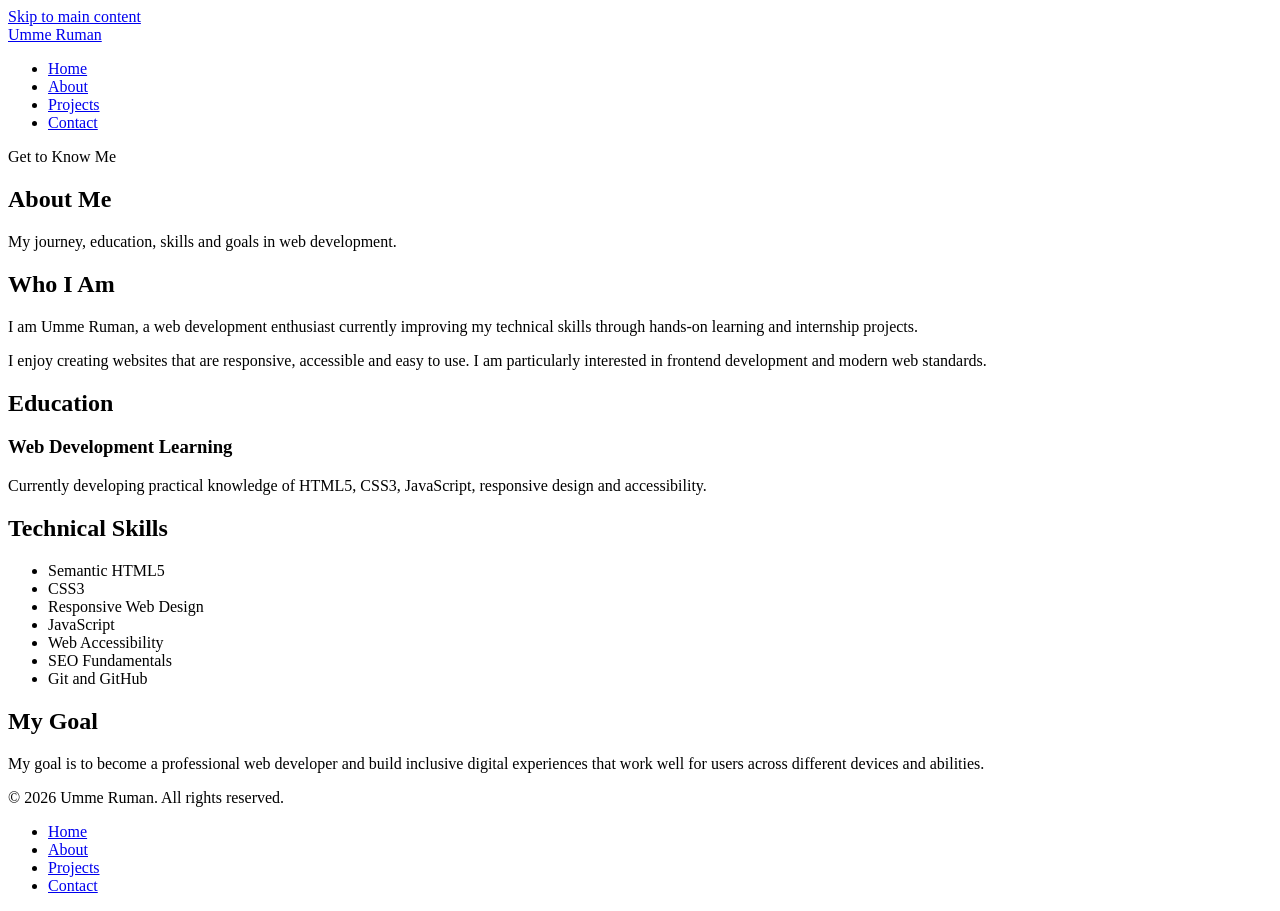
==== about.html @ 3b44e898 "Add files via upload" ====
<!DOCTYPE html>
<html lang="en">
<head>
    <meta charset="UTF-8">
    <meta name="viewport" content="width=device-width, initial-scale=1.0">

    <title>About | Umme Ruman</title>
    <meta name="description" content="Learn more about Umme Ruman, including education, web development skills and professional goals.">
    <meta name="author" content="Umme Ruman">

    <meta property="og:title" content="About | Umme Ruman">
    <meta property="og:description" content="Learn more about Umme Ruman and her web development journey.">
    <meta property="og:type" content="website">

    <link rel="stylesheet" href="css/style.css">
</head>

<body>

    <a class="skip-link" href="#main-content">Skip to main content</a>

    <header class="site-header">
        <div class="container header-content">

            <a class="logo" href="index.html" aria-label="Umme Ruman home">
                Umme Ruman
            </a>

            <nav aria-label="Primary navigation">
                <ul class="nav-list">
                    <li><a href="index.html">Home</a></li>
                    <li><a href="about.html" aria-current="page">About</a></li>
                    <li><a href="projects.html">Projects</a></li>
                    <li><a href="contact.html">Contact</a></li>
                </ul>
            </nav>

        </div>
    </header>

    <main id="main-content">

        <section class="page-header" aria-labelledby="page-title">
            <div class="container">
                <p class="eyebrow">Get to Know Me</p>
                <h1 id="page-title">About Me</h1>
                <p>
                    My journey, education, skills and goals in web development.
                </p>
            </div>
        </section>

        <section class="section" aria-labelledby="introduction-title">
            <div class="container narrow">

                <h2 id="introduction-title">Who I Am</h2>

                <p>
                    I am Umme Ruman, a web development enthusiast currently
                    improving my technical skills through hands-on learning
                    and internship projects.
                </p>

                <p>
                    I enjoy creating websites that are responsive,
                    accessible and easy to use. I am particularly interested
                    in frontend development and modern web standards.
                </p>

            </div>
        </section>

        <section class="section section-alt" aria-labelledby="education-title">
            <div class="container">

                <h2 id="education-title">Education</h2>

                <article class="card">
                    <h3>Web Development Learning</h3>
                    <p>
                        Currently developing practical knowledge of HTML5,
                        CSS3, JavaScript, responsive design and accessibility.
                    </p>
                </article>

            </div>
        </section>

        <section class="section" aria-labelledby="technical-skills-title">
            <div class="container">

                <h2 id="technical-skills-title">Technical Skills</h2>

                <ul class="skill-list">
                    <li>Semantic HTML5</li>
                    <li>CSS3</li>
                    <li>Responsive Web Design</li>
                    <li>JavaScript</li>
                    <li>Web Accessibility</li>
                    <li>SEO Fundamentals</li>
                    <li>Git and GitHub</li>
                </ul>

            </div>
        </section>

        <section class="section section-alt" aria-labelledby="goals-title">
            <div class="container narrow">

                <h2 id="goals-title">My Goal</h2>

                <p>
                    My goal is to become a professional web developer and
                    build inclusive digital experiences that work well for
                    users across different devices and abilities.
                </p>

            </div>
        </section>

    </main>

    <footer class="site-footer">
        <div class="container footer-content">

            <p>&copy; 2026 Umme Ruman. All rights reserved.</p>

            <nav aria-label="Footer navigation">
                <ul class="footer-links">
                    <li><a href="index.html">Home</a></li>
                    <li><a href="about.html">About</a></li>
                    <li><a href="projects.html">Projects</a></li>
                    <li><a href="contact.html">Contact</a></li>
                </ul>
            </nav>

        </div>
    </footer>

</body>
</html>
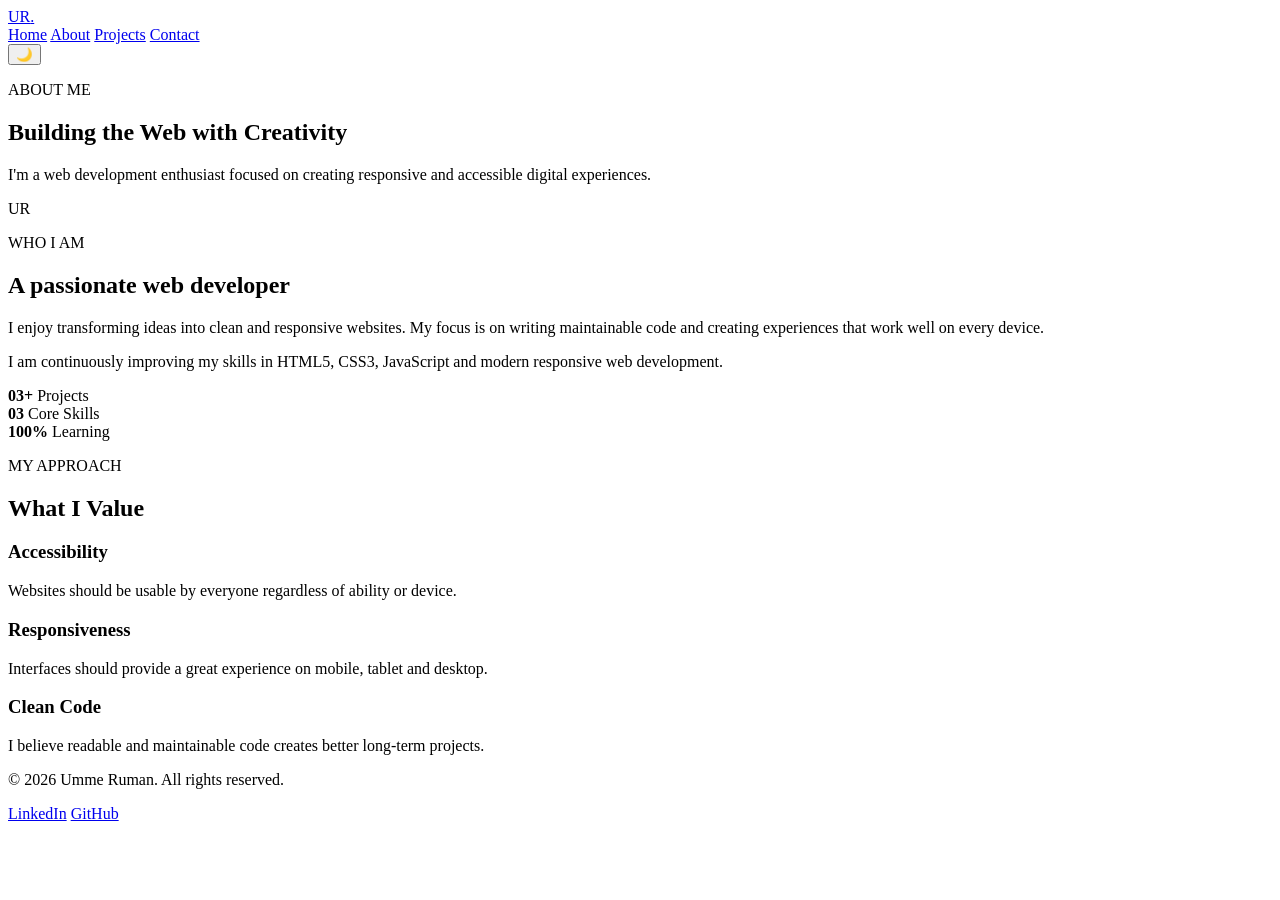
==== commit 1f378b8f: "Add files via upload" ====
--- a/about.html
+++ b/about.html
@@ -1,141 +1,141 @@
-<!DOCTYPE html>
-<html lang="en">
+<!DOCTYPE html><html lang="en">
 <head>
     <meta charset="UTF-8">
-    <meta name="viewport" content="width=device-width, initial-scale=1.0">
+    <meta name="viewport" content="width=device-width, initial-scale=1.0"><meta name="description" content="About Umme Ruman - Web Developer">
+<meta name="author" content="Umme Ruman">
 
-    <title>About | Umme Ruman</title>
-    <meta name="description" content="Learn more about Umme Ruman, including education, web development skills and professional goals.">
-    <meta name="author" content="Umme Ruman">
+<title>About | Umme Ruman</title>
 
-    <meta property="og:title" content="About | Umme Ruman">
-    <meta property="og:description" content="Learn more about Umme Ruman and her web development journey.">
-    <meta property="og:type" content="website">
+<link rel="stylesheet" href="css/style.css">
 
-    <link rel="stylesheet" href="css/style.css">
-</head>
+</head><body><header class="site-header">
+    <div class="container nav-container">    <a href="index.html" class="logo" aria-label="Umme Ruman Home">
+        UR<span>.</span>
+    </a>
 
-<body>
+    <nav class="main-nav" aria-label="Main Navigation">
+        <a href="index.html">Home</a>
+        <a href="about.html" class="active">About</a>
+        <a href="projects.html">Projects</a>
+        <a href="contact.html">Contact</a>
+    </nav>
 
-    <a class="skip-link" href="#main-content">Skip to main content</a>
+    <button
+        class="theme-toggle"
+        id="themeToggle"
+        type="button"
+        aria-label="Toggle dark mode"
+        aria-pressed="false">
+        🌙
+    </button>
 
-    <header class="site-header">
-        <div class="container header-content">
+</div>
 
-            <a class="logo" href="index.html" aria-label="Umme Ruman home">
-                Umme Ruman
-            </a>
+</header><main><section class="page-hero">
+    <div class="container">    <p class="eyebrow">ABOUT ME</p>
 
-            <nav aria-label="Primary navigation">
-                <ul class="nav-list">
-                    <li><a href="index.html">Home</a></li>
-                    <li><a href="about.html" aria-current="page">About</a></li>
-                    <li><a href="projects.html">Projects</a></li>
-                    <li><a href="contact.html">Contact</a></li>
-                </ul>
-            </nav>
+    <h1>Building the Web with Creativity</h1>
+
+    <p>
+        I'm a web development enthusiast focused on creating
+        responsive and accessible digital experiences.
+    </p>
+
+</div>
+
+</section><section class="about-section"><div class="container about-grid">
+
+    <div class="about-image">
+        <div class="profile-large">UR</div>
+    </div>
+
+    <div class="about-content">
+
+        <p class="eyebrow">WHO I AM</p>
+
+        <h2>A passionate web developer</h2>
+
+        <p>
+            I enjoy transforming ideas into clean and responsive
+            websites. My focus is on writing maintainable code
+            and creating experiences that work well on every device.
+        </p>
+
+        <p>
+            I am continuously improving my skills in HTML5, CSS3,
+            JavaScript and modern responsive web development.
+        </p>
+
+        <div class="stats-grid">
+
+            <div class="stat">
+                <strong>03+</strong>
+                <span>Projects</span>
+            </div>
+
+            <div class="stat">
+                <strong>03</strong>
+                <span>Core Skills</span>
+            </div>
+
+            <div class="stat">
+                <strong>100%</strong>
+                <span>Learning</span>
+            </div>
 
         </div>
-    </header>
 
-    <main id="main-content">
+    </div>
 
-        <section class="page-header" aria-labelledby="page-title">
-            <div class="container">
-                <p class="eyebrow">Get to Know Me</p>
-                <h1 id="page-title">About Me</h1>
-                <p>
-                    My journey, education, skills and goals in web development.
-                </p>
-            </div>
-        </section>
+</div>
 
-        <section class="section" aria-labelledby="introduction-title">
-            <div class="container narrow">
+</section><section class="values-section"><div class="container">
 
-                <h2 id="introduction-title">Who I Am</h2>
+    <div class="section-heading">
+        <p class="eyebrow">MY APPROACH</p>
+        <h2>What I Value</h2>
+    </div>
 
-                <p>
-                    I am Umme Ruman, a web development enthusiast currently
-                    improving my technical skills through hands-on learning
-                    and internship projects.
-                </p>
+    <div class="values-grid">
 
-                <p>
-                    I enjoy creating websites that are responsive,
-                    accessible and easy to use. I am particularly interested
-                    in frontend development and modern web standards.
-                </p>
+        <article class="value-card">
+            <h3>Accessibility</h3>
+            <p>
+                Websites should be usable by everyone regardless
+                of ability or device.
+            </p>
+        </article>
 
-            </div>
-        </section>
+        <article class="value-card">
+            <h3>Responsiveness</h3>
+            <p>
+                Interfaces should provide a great experience on
+                mobile, tablet and desktop.
+            </p>
+        </article>
 
-        <section class="section section-alt" aria-labelledby="education-title">
-            <div class="container">
+        <article class="value-card">
+            <h3>Clean Code</h3>
+            <p>
+                I believe readable and maintainable code creates
+                better long-term projects.
+            </p>
+        </article>
 
-                <h2 id="education-title">Education</h2>
+    </div>
 
-                <article class="card">
-                    <h3>Web Development Learning</h3>
-                    <p>
-                        Currently developing practical knowledge of HTML5,
-                        CSS3, JavaScript, responsive design and accessibility.
-                    </p>
-                </article>
+</div>
 
-            </div>
-        </section>
+</section></main><footer class="site-footer"><div class="container footer-content">
 
-        <section class="section" aria-labelledby="technical-skills-title">
-            <div class="container">
+    <p>© 2026 Umme Ruman. All rights reserved.</p>
 
-                <h2 id="technical-skills-title">Technical Skills</h2>
+    <div class="social-links">
+        <a href="#">LinkedIn</a>
+        <a href="#">GitHub</a>
+    </div>
 
-                <ul class="skill-list">
-                    <li>Semantic HTML5</li>
-                    <li>CSS3</li>
-                    <li>Responsive Web Design</li>
-                    <li>JavaScript</li>
-                    <li>Web Accessibility</li>
-                    <li>SEO Fundamentals</li>
-                    <li>Git and GitHub</li>
-                </ul>
+</div>
 
-            </div>
-        </section>
-
-        <section class="section section-alt" aria-labelledby="goals-title">
-            <div class="container narrow">
-
-                <h2 id="goals-title">My Goal</h2>
-
-                <p>
-                    My goal is to become a professional web developer and
-                    build inclusive digital experiences that work well for
-                    users across different devices and abilities.
-                </p>
-
-            </div>
-        </section>
-
-    </main>
-
-    <footer class="site-footer">
-        <div class="container footer-content">
-
-            <p>&copy; 2026 Umme Ruman. All rights reserved.</p>
-
-            <nav aria-label="Footer navigation">
-                <ul class="footer-links">
-                    <li><a href="index.html">Home</a></li>
-                    <li><a href="about.html">About</a></li>
-                    <li><a href="projects.html">Projects</a></li>
-                    <li><a href="contact.html">Contact</a></li>
-                </ul>
-            </nav>
-
-        </div>
-    </footer>
-
-</body>
+</footer><script src="js/theme.js"></script></body>
 </html>
